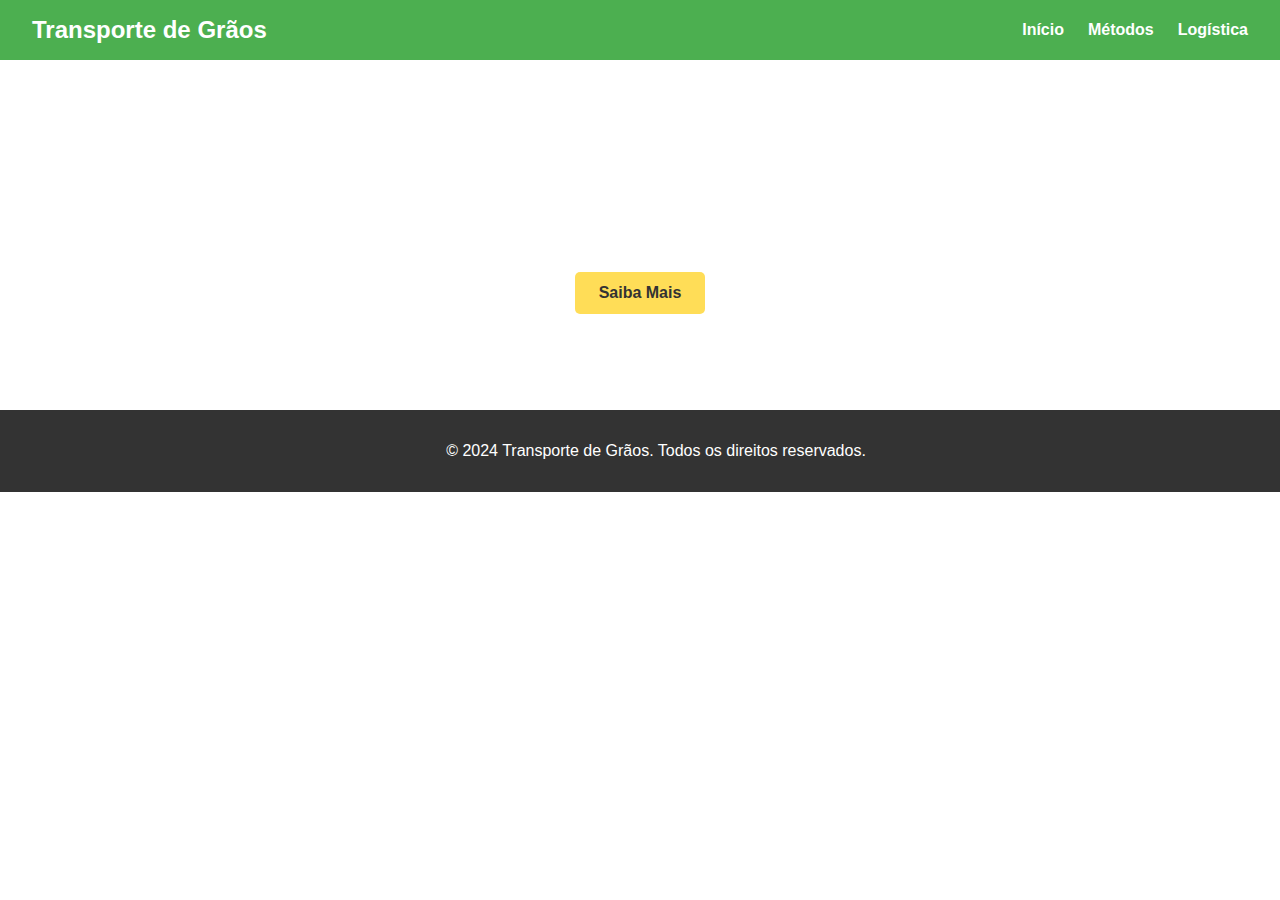
==== index.html @ 7979b5bf "" ====
<!DOCTYPE html>
<html lang="pt-BR">
<head>
    <meta charset="UTF-8">
    <meta name="viewport" content="width=device-width, initial-scale=1.0">
    <title>Transporte de Grãos</title>
    <link rel="stylesheet" href="styles.css">
</head>
<body>
    <header>
        <div class="logo">Transporte de Grãos</div>
        <nav>
            <ul>
                <li><a href="index.html">Início</a></li>
                <li><a href="metodos.html">Métodos</a></li>
                <li><a href="logistica.html">Logística</a></li>
            </ul>
        </nav>
    </header>
    <main>
        <section class="hero">
            <h1>Bem-vindo ao Transporte de Grãos</h1>
            <p>Eficiência e qualidade no transporte de grãos.</p>
            <a href="metodos.html" class="btn">Saiba Mais</a>
        </section>
    </main>
    <footer>
        <p>&copy; 2024 Transporte de Grãos. Todos os direitos reservados.</p>
    </footer>
</body>
</html>
---- styles.css ----
body {
    font-family: 'Arial', sans-serif;
    margin: 0;
    padding: 0;
    color: #333;
}

header {
    background-color: #4CAF50;
    color: white;
    display: flex;
    justify-content: space-between;
    align-items: center;
    padding: 1rem 2rem;
}

.logo {
    font-size: 1.5rem;
    font-weight: bold;
}

nav ul {
    list-style: none;
    margin: 0;
    padding: 0;
    display: flex;
}

nav ul li {
    margin-left: 1.5rem;
}

nav ul li a {
    color: white;
    text-decoration: none;
    font-weight: bold;
    transition: color 0.3s;
}

nav ul li a:hover {
    color: #ffdd57;
}

.hero {
    background: url('grains.jpg') no-repeat center center/cover;
    color: white;
    text-align: center;
    padding: 4rem 2rem;
    display: flex;
    flex-direction: column;
    align-items: center;
    justify-content: center;
}

.hero h1 {
    font-size: 2.5rem;
    margin: 0.5rem 0;
}

.hero p {
    font-size: 1.25rem;
    margin: 0.5rem 0 1.5rem 0;
}

.btn {
    background-color: #ffdd57;
    color: #333;
    padding: 0.75rem 1.5rem;
    text-decoration: none;
    font-weight: bold;
    border-radius: 5px;
    transition: background-color 0.3s;
}

.btn:hover {
    background-color: #ffc107;
}

main {
    padding: 2rem;
}

.content {
    max-width: 800px;
    margin: 0 auto;
    text-align: center;
}

.image-container {
    margin-top: 1.5rem;
}

.image-container img {
    max-width: 100%;
    height: auto;
    border-radius: 10px;
    box-shadow: 0 4px 8px rgba(0, 0, 0, 0.1);
}

footer {
    background-color: #333;
    color: white;
    text-align: center;
    padding: 1rem;
    position: relative;
    bottom: 0;
    width: 100%;
}

@media (max-width: 768px) {
    header {
        flex-direction: column;
        text-align: center;
    }

    nav ul {
        flex-direction: column;
    }

    nav ul li {
        margin: 0.5rem 0;
    }

    .hero {
        padding: 2rem 1rem;
    }

    .hero h1 {
        font-size: 2rem;
    }

    .hero p {
        font-size: 1rem;
    }
}
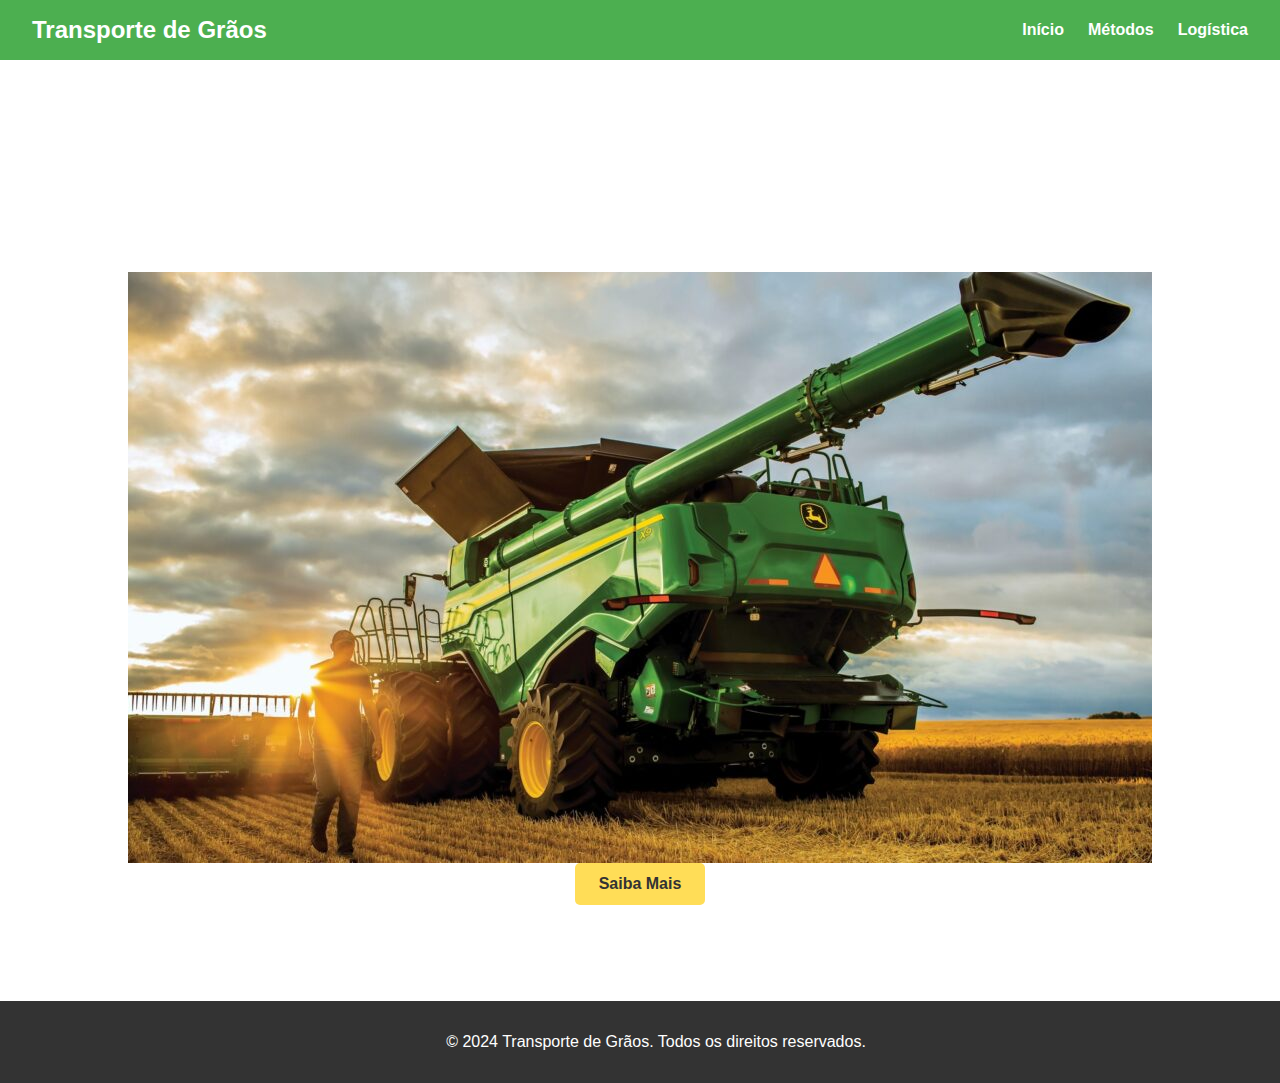
==== commit 4d7f2175: "" ====
--- a/index.html
+++ b/index.html
@@ -21,6 +21,7 @@
         <section class="hero">
             <h1>Bem-vindo ao Transporte de Grãos</h1>
             <p>Eficiência e qualidade no transporte de grãos.</p>
+            <img src="imagem.jpg" alt="imagem">
             <a href="metodos.html" class="btn">Saiba Mais</a>
         </section>
     </main>
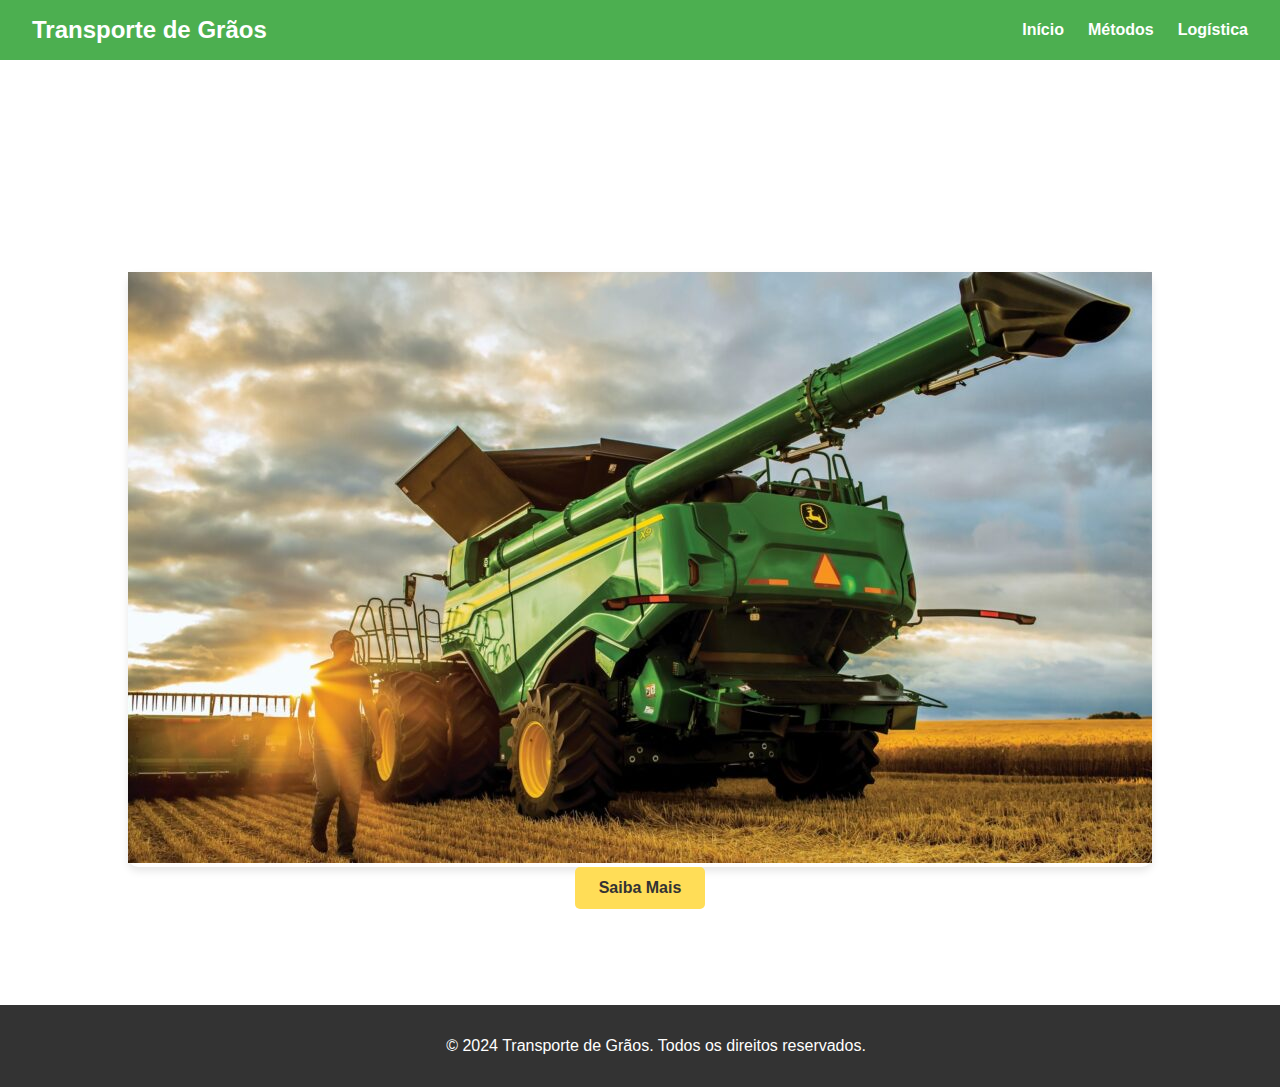
==== commit 62cff783: "" ====
--- a/index.html
+++ b/index.html
@@ -21,7 +21,9 @@
         <section class="hero">
             <h1>Bem-vindo ao Transporte de Grãos</h1>
             <p>Eficiência e qualidade no transporte de grãos.</p>
+            <div class="imagem">
             <img src="imagem.jpg" alt="imagem">
+        </div>
             <a href="metodos.html" class="btn">Saiba Mais</a>
         </section>
     </main>
--- a/styles.css
+++ b/styles.css
@@ -97,6 +97,13 @@
     box-shadow: 0 4px 8px rgba(0, 0, 0, 0.1);
 }
 
+.imagem {
+    max-width: 100%;
+    height: auto;
+    border-radius: 10px;
+    box-shadow: 0 4px 8px rgba(0, 0, 0, 0.1);
+}
+
 footer {
     background-color: #333;
     color: white;
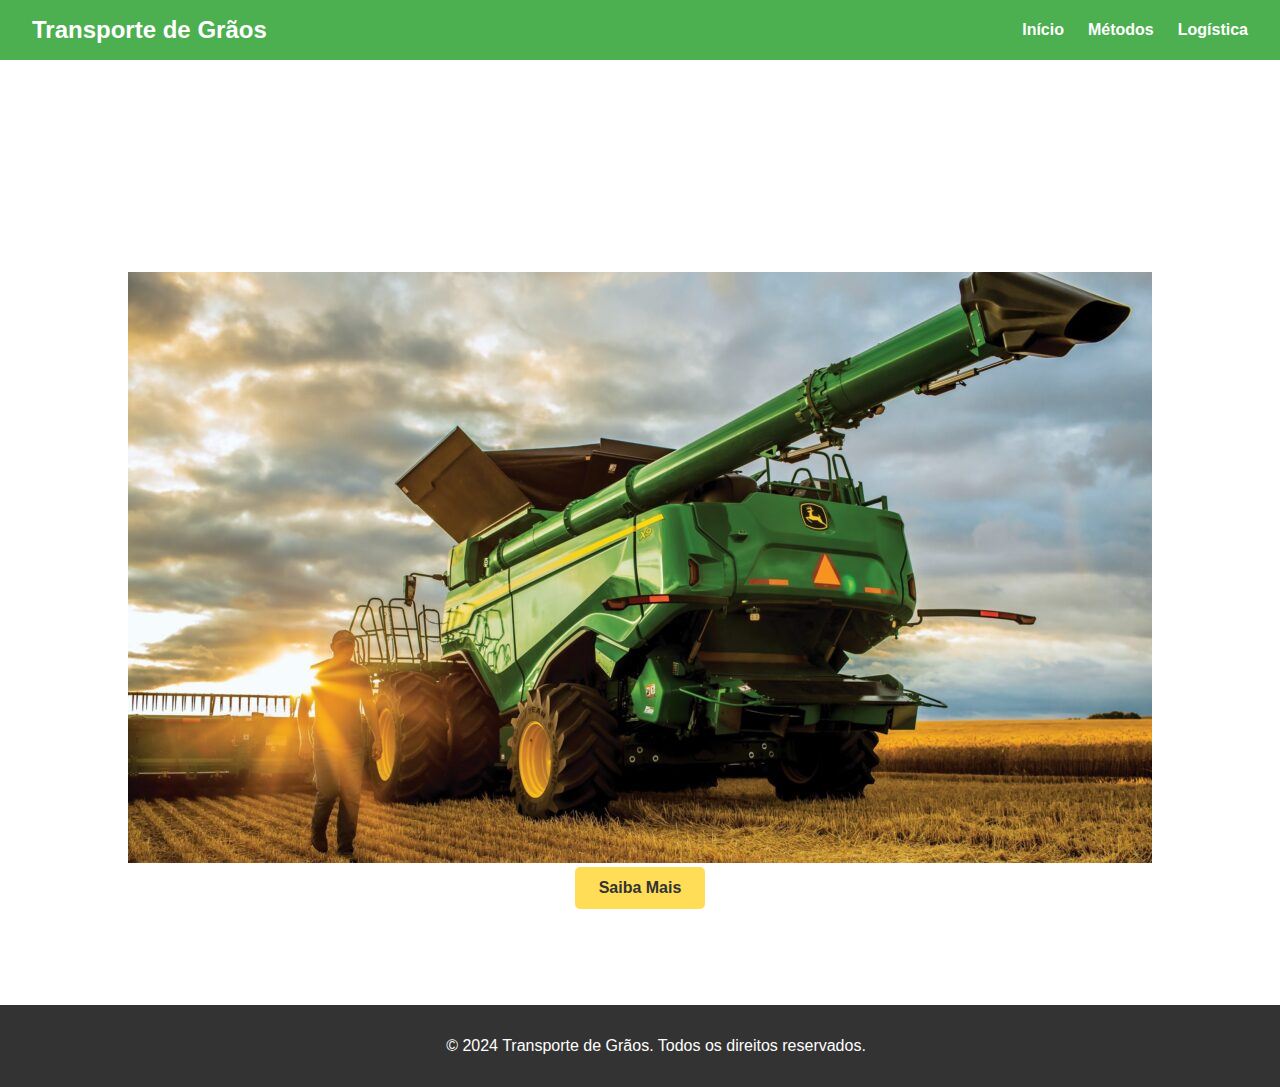
==== commit c5211582: "" ====
--- a/index.html
+++ b/index.html
@@ -21,7 +21,7 @@
         <section class="hero">
             <h1>Bem-vindo ao Transporte de Grãos</h1>
             <p>Eficiência e qualidade no transporte de grãos.</p>
-            <div class="imagem">
+            <div class="imagem...">
             <img src="imagem.jpg" alt="imagem">
         </div>
             <a href="metodos.html" class="btn">Saiba Mais</a>
--- a/styles.css
+++ b/styles.css
@@ -97,7 +97,7 @@
     box-shadow: 0 4px 8px rgba(0, 0, 0, 0.1);
 }
 
-.imagem {
+.imagem... {
     max-width: 100%;
     height: auto;
     border-radius: 10px;
